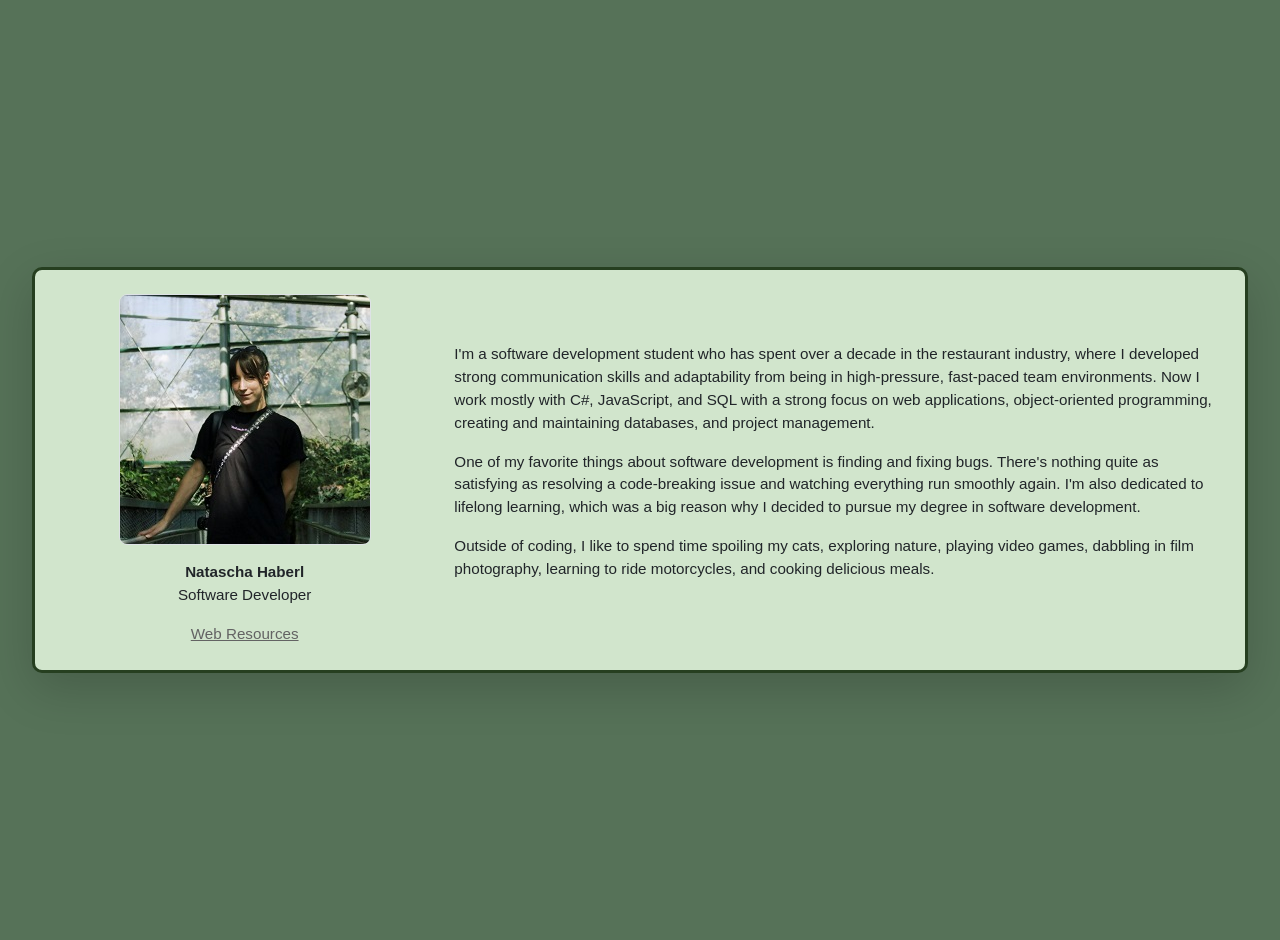
==== index.html @ 82cdfbd5 "init commit - complete with web resources" ====
<!DOCTYPE html>
<html lang="en">

<head>
    <meta charset="UTF-8">
    <meta name="author" content="Natascha Haberl">
    <meta name="viewport" content="width=device-width, initial-scale=1.0">
    <link href="https://cdn.jsdelivr.net/npm/bootstrap@5.0.2/dist/css/bootstrap.min.css" rel="stylesheet"
        integrity="sha384-EVSTQN3/azprG1Anm3QDgpJLIm9Nao0Yz1ztcQTwFspd3yD65VohhpuuCOmLASjC" crossorigin="anonymous">
    <link rel="stylesheet" href="css/style.css">
    <title>Natascha Haberl</title>
</head>

<body>
    <div class="container-fluid min-vh-100 d-flex justify-content-center align-items-center">
        <div class="card custom-border border-3 p-4 shadow-lg">
            <div class="row align-items-center">
                <div class="col-md-4 justify-content-center text-center">
                    <img src="img/haberl_picture.jpg" class="img-fluid rounded-3 border mb-3" alt="Picture of Natascha Haberl">

                    <p class="m-0 fw-bold">Natascha Haberl</p>
                    <p>Software Developer</p>
                    <a href="html/webresources.html">Web Resources</a>
                </div>
                <div class="col-md-8">
                    <p>I'm a software development student who has spent over a decade in the restaurant industry, where
                        I
                        developed strong communication skills and adaptability from being in high-pressure, fast-paced
                        team
                        environments.
                        Now I work mostly with C#, JavaScript, and SQL with a strong focus on web applications,
                        object-oriented
                        programming, creating and maintaining databases, and project management.</p>

                    <p>One of my favorite things about software development is finding and fixing bugs. There's nothing
                        quite
                        as satisfying as resolving a code-breaking issue and watching everything run smoothly again.
                        I'm also dedicated to lifelong learning, which was a big reason why I decided to pursue my
                        degree in
                        software development.</p>

                    <p>Outside of coding, I like to spend time spoiling my cats, exploring nature, playing video games,
                        dabbling in film photography, learning to ride motorcycles, and cooking delicious meals.</p>
                    </p>
                </div>
            </div>
        </div>
    </div>
</body>

</html>
---- css/style.css ----
body {
    font-family: sans-serif;
    color: #636363;
    background: #567258;
    padding: 20px;
    font-size: .95rem;
}

.list-group-item {
    background-color: #D1E5CC;
}

a:link {
    color: #636363;
}

a:visited {
    color: #ADADAD;
}

.custom-border {
    border-radius: 10px;
    border-color: #263F20;
}

.card {
    background-color: #D1E5CC;
}
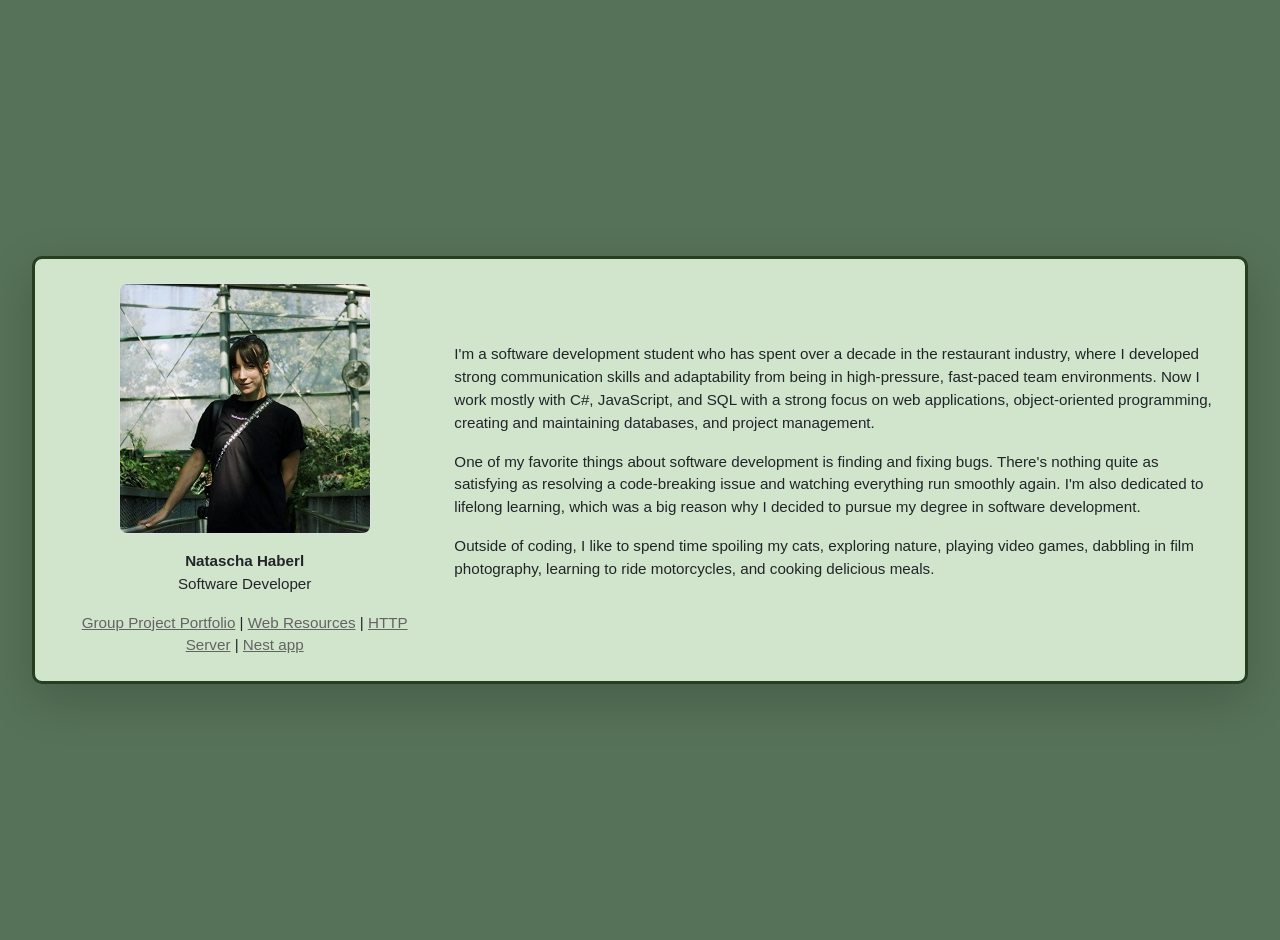
==== commit d87c92db: "include project portfolio page" ====
--- a/index.html
+++ b/index.html
@@ -20,7 +20,10 @@
 
                     <p class="m-0 fw-bold">Natascha Haberl</p>
                     <p>Software Developer</p>
-                    <a href="html/webresources.html">Web Resources</a>
+                    <a href="html/groupproject.html">Group Project Portfolio</a> |
+                    <a href="html/webresources.html">Web Resources</a> |
+                    <a href="http://natstack.sytes.net/http-server>">HTTP Server</a> |
+                    <a href="http://natstack.sytes.net/">Nest app</a>
                 </div>
                 <div class="col-md-8">
                     <p>I'm a software development student who has spent over a decade in the restaurant industry, where
